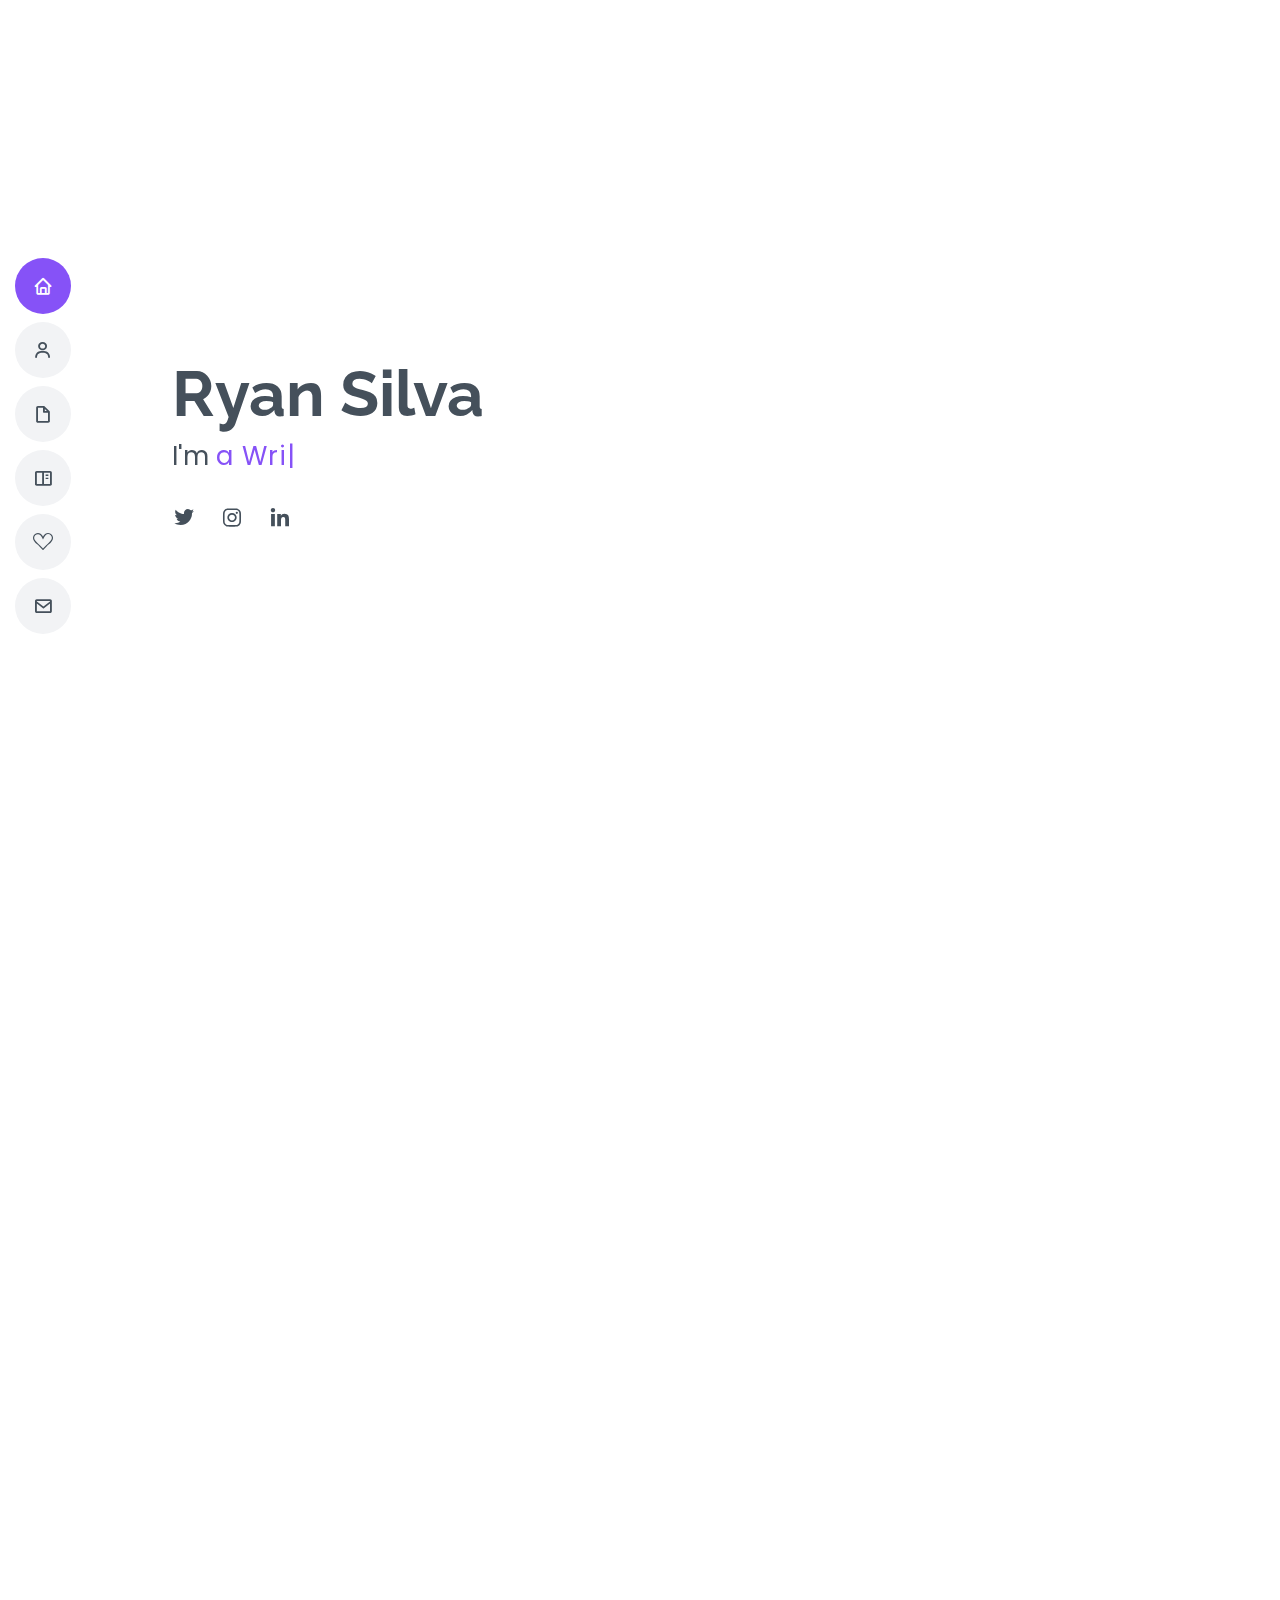
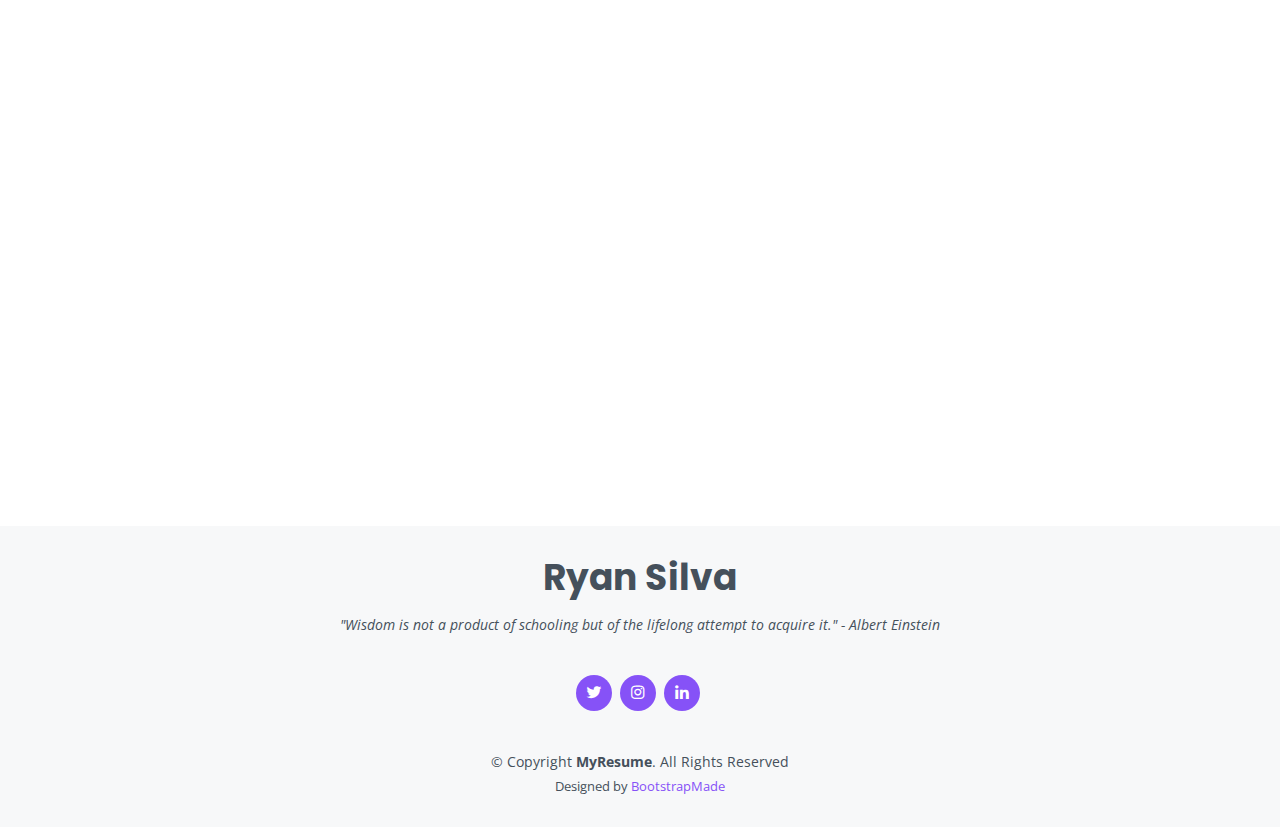
==== index.html @ c06bafd8 "Cite sources for template" ====
<!DOCTYPE html>
<html lang="en">

 <!--This website uses a template from Bootstrap Made titled "My Resume" (link in Readme.txt), I (Ryan) have altered and edited a lot of the functionality, changed the color scheme, and most of the icons to fit my needs. Most of the initial styling and html layout is due to Bootstrap Made, but I have edited the information for my own needs and desires. Some testimonials are paraphrased or created based on response.** -->

<head>
  <meta charset="utf-8">
  <meta content="width=device-width, initial-scale=1.0" name="viewport">

  <title>MyResume Bootstrap Template - Index</title>
  <meta content="" name="description">
  <meta content="" name="keywords">

  <!-- Favicons -->
  <link href="assets/img/favicon.png" rel="icon">
  <link href="assets/img/apple-touch-icon.png" rel="apple-touch-icon">

  <!-- Google Fonts -->
  <link href="https://fonts.googleapis.com/css?family=Open+Sans:300,300i,400,400i,600,600i,700,700i|Raleway:300,300i,400,400i,500,500i,600,600i,700,700i|Poppins:300,300i,400,400i,500,500i,600,600i,700,700i" rel="stylesheet">

  <!-- Vendor CSS Files -->
  <link href="assets/vendor/aos/aos.css" rel="stylesheet">
  <link href="assets/vendor/bootstrap/css/bootstrap.min.css" rel="stylesheet">
  <link href="assets/vendor/bootstrap-icons/bootstrap-icons.css" rel="stylesheet">
  <link href="assets/vendor/boxicons/css/boxicons.min.css" rel="stylesheet">
  <link href="assets/vendor/glightbox/css/glightbox.min.css" rel="stylesheet">
  <link href="assets/vendor/swiper/swiper-bundle.min.css" rel="stylesheet">

  <!-- Template Main CSS File -->
  <link href="assets/css/style.css" rel="stylesheet">

  <!-- =======================================================
  * Template Name: MyResume
  * Updated: Mar 10 2023 with Bootstrap v5.2.3
  * Template URL: https://bootstrapmade.com/free-html-bootstrap-template-my-resume/
  * Author: BootstrapMade.com
  * License: https://bootstrapmade.com/license/
  ======================================================== -->
  <!-- Google tag (gtag.js) -->
  <script async src="https://www.googletagmanager.com/gtag/js?id=G-YQ19JQ54SV"></script>
  <script>
    window.dataLayer = window.dataLayer || [];
    function gtag(){dataLayer.push(arguments);}
    gtag('js', new Date());

    gtag('config', 'G-YQ19JQ54SV');
  </script>
</head>

<body>

  <!-- ======= Mobile nav toggle button ======= -->
  <!-- <button type="button" class="mobile-nav-toggle d-xl-none"><i class="bi bi-list mobile-nav-toggle"></i></button> -->
  <i class="bi bi-list mobile-nav-toggle d-lg-none"></i>
  <!-- ======= Header ======= -->
  <header id="header" class="d-flex flex-column justify-content-center">

    <nav id="navbar" class="navbar nav-menu">
      <ul>
        <li><a href="#hero" class="nav-link scrollto active"><i class="bx bx-home"></i> <span>Home</span></a></li>
        <li><a href="#about" class="nav-link scrollto"><i class="bx bx-user"></i> <span>About</span></a></li>
        <li><a href="#resume" class="nav-link scrollto"><i class="bx bx-file-blank"></i> <span>Resume</span></a></li>
        <li><a href="#portfolio" class="nav-link scrollto"><i class="bx bx-book-content"></i> <span>Photos</span></a></li>
        <li><a href="#services" class="nav-link scrollto"><i class="bi bi-suit-heart"></i> <span>Hobbies</span></a></li>
        <li><a href="#contact" class="nav-link scrollto"><i class="bx bx-envelope"></i> <span>Contact</span></a></li>
      </ul>
    </nav><!-- .nav-menu -->

  </header><!-- End Header -->

  <!-- ======= Hero Section ======= -->
  <section id="hero" class="d-flex flex-column justify-content-center">
    <div class="container" data-aos="zoom-in" data-aos-delay="100">
      <h1>Ryan Silva</h1>
      <p>I'm <span class="typed" data-typed-items="a Writer, a Researcher, a Data Analyst, a Student, a Teacher"></span></p>
      <div class="social-links">
        <a href="https://twitter.com/r19silva" class="twitter"><i class="bx bxl-twitter"></i></a>
        <a href="https://www.instagram.com/ryan.silva19/?hl=en" class="instagram"><i class="bx bxl-instagram"></i></a>
        <a href="https://www.linkedin.com/in/ryan-silva-0abb57167" class="linkedin"><i class="bx bxl-linkedin"></i></a>
      </div>
    </div>
  </section><!-- End Hero -->

  <main id="main">

    <!-- ======= About Section ======= -->
    <section id="about" class="about">
      <div class="container" data-aos="fade-up">

        <div class="section-title">
          <h2>About</h2>
          <p>I am a passionate and hard working leader who is currently pursuing their Master's degree in Management at the McDonough School of Business at Georgetown University. My diverse and varied educational background is rooted in my personal goal for continued learning no matter the industry. I studied Health Sciences with an emphasis in Physiology and Medical Sciences at the University of Arizona where I graduated summa cum laude with a minor in Film and Television. Through my undergraduate program I demonstrated excellence in academia while balancing my role in giving back to the community and school. As President of Alpha Epsilon Delta, editor of Dr. Nfonsam's surgical oncology lab, and community volunteer, my need to support those around me has served as my guiding light. I will begin a new journey as an Analyst with Heidrick Consulting after graduation where I will have the opportunity to further my love for research and data analytics to assist clients and my team in building thoughful strategies for navigating ever-changing business conditions across numerous industries.</p>
        </div>

        <div class="row">
          <div class="col-lg-4">
            <img src="assets/img/Ryan Silva Professional Headshot 2020 copy.jpg" class="img-fluid" alt="">
          </div>
          <div class="col-lg-8 pt-4 pt-lg-0 content">
            <h3>Researcher, Analyst &amp; Writer </h3>
            <p class="fst-italic">
              My love for learning has led me through numerous field of study such as medicine, business, and film. Through all of these industries I have developed and honed my writing, presentation, and leadership skills while discovering that the perpetual pursuit of knowledge is imperative to my success. 
            </p>
            <div class="row">
              <div class="col-lg-6">
                <ul>
                  <li><i class="bi bi-chevron-right"></i> <strong>Birthday:</strong> <span>May 19, 1999</span></li>
                  <li><i class="bi bi-chevron-right"></i> <strong>Phone:</strong> <span>(480) 363-3031</span></li>
                  <li><i class="bi bi-chevron-right"></i> <strong>City:</strong> <span>Washington, D.C., USA</span></li>
                </ul>
              </div>
              <div class="col-lg-6">
                <ul>
                  <li><i class="bi bi-chevron-right"></i> <strong>Age:</strong> <span>23</span></li>
                  <li><i class="bi bi-chevron-right"></i> <strong>Degrees:</strong> <span>M.S. Management; B.S. Health Sciences</span></li>
                  <li><i class="bi bi-chevron-right"></i> <strong>Email:</strong> <span>rrs93@georgetown.edu</span></li>
                </ul>
              </div>
            </div>
            <p>
              Born and raised in Phoenix, Arizona I love the dry heat and spending time hiking trails. In my free time I thoroughly enjoy creative writing, traveling, and reading historical fiction books. I am also an avid football and basketball fan, with a preference for the Minnesota Vikings and the Phoenix Suns. 
            </p>
          </div>
        </div>

      </div>
    </section><!-- End About Section -->

    <!-- ======= Facts Section ======= -->
    <section id="facts" class="facts">
      <div class="container" data-aos="fade-up">

        <div class="section-title">
          <h2>Facts</h2>
          <p>I worked predominately in the healthcare industry during my undergrad where I used my time to volunteer and work on research aimed at improving healthcare treatments and access.
        </div>

        <div class="row">

          <div class="col-lg-3 col-md-6">
            <div class="count-box">
              <i class="bi bi-emoji-smile"></i>
              <span data-purecounter-start="0" data-purecounter-end="120" data-purecounter-duration="1" class="purecounter"></span>
              <p>Volunteer Hours</p>
            </div>
          </div>

          <div class="col-lg-3 col-md-6 mt-5 mt-md-0">
            <div class="count-box">
              <i class="bi bi-journal-richtext"></i>
              <span data-purecounter-start="0" data-purecounter-end="3" data-purecounter-duration="1" class="purecounter"></span>
              <p>Published Papers</p>
            </div>
          </div>

          <div class="col-lg-3 col-md-6 mt-5 mt-lg-0">
            <div class="count-box">
              <i class="bi bi-heart-pulse"></i>
              <span data-purecounter-start="0" data-purecounter-end="1450" data-purecounter-duration="1" class="purecounter"></span>
              <p>Clinical Hours</p>
            </div>
          </div>

          <div class="col-lg-3 col-md-6 mt-5 mt-lg-0">
            <div class="count-box">
              <i class="bi bi-award"></i>
              <span data-purecounter-start="0" data-purecounter-end="2" data-purecounter-duration="1" class="purecounter"></span>
              <p>Conference Presentations</p>
            </div>
          </div>

        </div>

      </div>
    </section><!-- End Facts Section -->

    <!-- ======= Skills Section ======= -->
    <section id="skills" class="skills section-bg">
      <div class="container" data-aos="fade-up">

        <div class="section-title">
          <h2>Skills</h2>
          <p>Business school has complemented my undergraduate research experience as I have improved my coding abilites and proficiency in data analytics softwares.</p>
        </div>

        <div class="row skills-content">

          <div class="col-lg-6">

            <div class="progress">
              <span class="skill">HTML <i class="val">80%</i></span>
              <div class="progress-bar-wrap">
                <div class="progress-bar" role="progressbar" aria-valuenow="80" aria-valuemin="0" aria-valuemax="100"></div>
              </div>
            </div>

            <div class="progress">
              <span class="skill">CSS <i class="val">70%</i></span>
              <div class="progress-bar-wrap">
                <div class="progress-bar" role="progressbar" aria-valuenow="70" aria-valuemin="0" aria-valuemax="100"></div>
              </div>
            </div>

            <div class="progress">
              <span class="skill">JavaScript <i class="val">55%</i></span>
              <div class="progress-bar-wrap">
                <div class="progress-bar" role="progressbar" aria-valuenow="55" aria-valuemin="0" aria-valuemax="100"></div>
              </div>
            </div>

          </div>

          <div class="col-lg-6">

            <div class="progress">
              <span class="skill">Tableau <i class="val">80%</i></span>
              <div class="progress-bar-wrap">
                <div class="progress-bar" role="progressbar" aria-valuenow="80" aria-valuemin="0" aria-valuemax="100"></div>
              </div>
            </div>

            <div class="progress">
              <span class="skill">R Coding <i class="val">70%</i></span>
              <div class="progress-bar-wrap">
                <div class="progress-bar" role="progressbar" aria-valuenow="70" aria-valuemin="0" aria-valuemax="100"></div>
              </div>
            </div>

            <div class="progress">
              <span class="skill">Excel <i class="val">95%</i></span>
              <div class="progress-bar-wrap">
                <div class="progress-bar" role="progressbar" aria-valuenow="95" aria-valuemin="0" aria-valuemax="100"></div>
              </div>
            </div>

          </div>

        </div>

      </div>
    </section><!-- End Skills Section -->

    <!-- ======= Resume Section ======= -->
    <section id="resume" class="resume">
      <div class="container" data-aos="fade-up">

        <div class="section-title">
          <h2>Resume</h2>
        </div>

        <div class="row">
          <div class="col-lg-6">
            <h3 class="resume-title">Summary</h3>
            <div class="resume-item pb-0">
              <h4>Ryan Silva</h4>
              <p><em>An experienced leader and actively involved student in the business/medical field with a diverse background in
                customer service, community involvement, and mentoring of fellow peers. Extensive experience with group
                oriented projects and educational disciplines who possesses a goal oriented mind-set, strong leadership skills,
                personable demeanor, and results driven attitude in an expansive range of educational and professional
                cultures. A passionate and motivated individual conversant in current and emerging medical technologies and
                research.</em></p>
              <ul>
                <li>Washington, D.C.</li>
                <li>(480) 363-3031</li>
                <li>rrs93@georgetown.edu</li>
              </ul>
            </div>

            <h3 class="resume-title">Education</h3>
            <div class="resume-item">
              <h4>Master of Science in Management</h4>
              <h5>2022 - 2023</h5>
              <p><em>Georgetown University, Washington, D.C.</em></p>
              <p>STEM designated program at the McDonough School of Business (3.96 GPA). Member of the Healthcare Business Alliance and Beta Gamma Sigma Business Honor Society. Teaching Assistant for undergraduate General Chemistry Lab and Marketing: Consumer Behaviors.</p>
            </div>
            <div class="resume-item">
              <h4>Bachelor of Science in Health Sciences - Physiology &amp; Medical Sciences</h4>
              <h5>2017 - 2021</h5>
              <p><em>University of Arizona, Tucson, AZ</em></p>
              <p>Graduated summa cum laude with honors (3.99 GPA). Published my thesis in the field of colorectal oncology. Minored in Film and Television, President and Historian of Alpha Epsilon Delta, FRONTERA (Focused Research on the Border) Intern, Chemistry 152 Preceptor, and Undergraduate Lab Researcher. </p>
            </div>

            <h3 class="resume-title">Publications</h3>
            <div class="resume-item">
              <h4>Does Preoperative Neoadjuvant Chemotherapy Impact Short-term Surgical Outcomes in Patients with Locally Advanced Colon Cancer?</h4>
              <h5>2021</h5>
              <p><em>International Journal of Colorectal Disease</em></p>
              <p><a href="https://pubmed.ncbi.nlm.nih.gov/33963914/">DOI: 10.1007/s00384-021-03949-z</a></p>
            </div>
            <div class="resume-item">
              <h4>Incidence and predictors of brain metastasis in colorectal cancer patients</h4>
              <h5>2021</h5>
              <p><em>International Journal of Colorectal Disease</em></p>
              <p><a href="https://pubmed.ncbi.nlm.nih.gov/34596736/">DOI: 10.1007/s00384-021-04041-2</a></p>
            </div>
            <div class="resume-item">
              <h4>Emergent Colectomy for Colorectal Cancer: A Comparative Analysis of Open vs. Minimally Invasive Approach</h4>
              <h5>2022</h5>
              <p><em>American Journal of Surgery</em></p>
              <p><a href="https://pubmed.ncbi.nlm.nih.gov/36307338/">DOI: 10.1016/j.amjsurg.2022.10.019</a></p>
            </div>
          </div>
          <div class="col-lg-6">
            <h3 class="resume-title">Professional Experience</h3>
            <div class="resume-item">
              <h4>General Chemistry Graduate Teaching Assistant</h4>
              <h5>2022 - Present</h5>
              <p><em>Georgetown University, Washington, DC </em></p>
              <ul>
                <li>Assessed and graded undergraduate assignments, quizzes, and lab reports while providing feedback for students in order to improve future academic submissions.</li>
                <li>Taught one section of over 20 students while supervising laboratory experiments and led recitation twice a week.</li>
                <li>Held weekly office hours for all general chemistry students to explore classroom learning objectives in greater depth and organized weekly lesson plans.</li>
              </ul>
            </div>
            <div class="resume-item">
              <h4>Undergraduate Research Assistant</h4>
              <h5>2019 - 2021</h5>
              <p><em>University of Arizona College of Medicine, Tucson, AZ</em></p>
              <ul>
                <li>Student Research Assistant in Dr. Valentine Nfonsam's Colorectal Oncology Lab</li>
                <li>Collaborated with medical students and residents as manuscript editor to investigate clinical research projects in the field of colorectal cancer and general surgery.</li>
                <li>Coordinated multiple projects as team lead while managing data collection using SPSS and R to perform multivariable regression analysis of results.</li>
                <li>Presented abstracts at local, state, and national levels while publishing three manuscripts as primary author, author, or editor in the International Journal of Colorectal Disease and The American Journal of Surgery.</li>
              </ul>
            </div>
            <div class="resume-item">
              <h4>NTEP Medical Scribe</h4>
              <h5>2019 - 2021</h5>
              <p><em>Community Health Systems - Northwest Medical Center, Tucson, AZ</em></p>
              <ul>
                <li>Documented laboratory and radiology results in patient charts using Cerner Software to ensure correctness of patients' medical history and to maintain HIPPA compliance.</li>
                <li>Recorded diagnoses as dictated by the lead emergency physician and scheduled follow-up appointments with corresponding specialists, improving discharge follow-up compliance by patients. </li>
                <li>Assisted over 20 different emergency physicians with medical charting while maintaining excellent organizational skills which increased productivity of the physician and decreased patient wait times.</li>
              </ul>
            </div>
            <div class="resume-item">
              <h4>President of Arizona Beta Chapter</h4>
              <h5>2019 - 2020</h5>
              <p><em>Alpha Epsilon Delta Honor Society, Tucson, AZ</em></p>
              <ul>
                <li>Led executive board meetings while acting as the point of contact with national office and local university government.</li>
                <li>Directed city wide relief fund to assist international students on campus and local homeless population combat the effects of COVID-19.</li>
                <li>Organized local community service events and cooperated with board members to bring in health care professionals to speak about given professions.</li>
                <li>Served as chapter delegate at 2020 National Biennial Convention in Tampa Bay, FL and published semesterly Scalpel Reports.</li>
              </ul>
            </div>
          </div>
        </div>

      </div>
    </section><!-- End Resume Section -->

    <!-- ======= Portfolio Section ======= -->
    <section id="portfolio" class="portfolio section-bg">
      <div class="container" data-aos="fade-up">

        <div class="section-title">
          <h2>Photos</h2>
        </div>

        <div class="row">
          <div class="col-lg-12 d-flex justify-content-center" data-aos="fade-up" data-aos-delay="100">
            <ul id="portfolio-flters">
              <li data-filter="*" class="filter-active">All</li>
              <li data-filter=".filter-travel">Travel</li>
              <li data-filter=".filter-school">School</li>
              <li data-filter=".filter-nature">Nature</li>
            </ul>
          </div>
        </div>

        <div class="row portfolio-container" data-aos="fade-up" data-aos-delay="200">

          <div class="col-lg-4 col-md-6 portfolio-item filter-travel">
            <div class="portfolio-wrap">
              <img src="assets/img/portfolio/Travel 1.jpeg" class="img-fluid" alt="dublin">
              <div class="portfolio-info">
                <h4>Dublin Streets</h4>
                <p>Travel</p>
                <div class="portfolio-links">
                  <a href="assets/img/portfolio/Travel 1.jpeg" data-gallery="portfolioGallery" class="portfolio-lightbox" title="Dublin Streets - 2023"><i class="bx bx-plus"></i></a>
                </div>
              </div>
            </div>
          </div>

          <div class="col-lg-4 col-md-6 portfolio-item filter-nature">
            <div class="portfolio-wrap">
              <img src="assets/img/portfolio/Nature 3.jpeg" class="img-fluid" alt="desert">
              <div class="portfolio-info">
                <h4>Phoenix Desert</h4>
                <p>Nature</p>
                <div class="portfolio-links">
                  <a href="assets/img/portfolio/Nature 3.jpeg" data-gallery="portfolioGallery" class="portfolio-lightbox" title="Phoenix Desert - 2019"><i class="bx bx-plus"></i></a>
                </div>
              </div>
            </div>
          </div>

          <div class="col-lg-4 col-md-6 portfolio-item filter-school">
            <div class="portfolio-wrap">
              <img src="assets/img/portfolio/School 1.JPEG" class="img-fluid" alt="Paola selfie">
              <div class="portfolio-info">
                <h4>Georgetown Welcome</h4>
                <p>School</p>
                <div class="portfolio-links">
                  <a href="assets/img/portfolio/School 1.JPEG" data-gallery="portfolioGallery" class="portfolio-lightbox" title="Georgetown Scavenger Hunt Team Picture - 2022"><i class="bx bx-plus"></i></a>
                </div>
              </div>
            </div>
          </div>

          <div class="col-lg-4 col-md-6 portfolio-item filter-school">
            <div class="portfolio-wrap">
              <img src="assets/img/portfolio/School 2.jpeg" class="img-fluid" alt="grad pic">
              <div class="portfolio-info">
                <h4>University of Arizona Graduation</h4>
                <p>School</p>
                <div class="portfolio-links">
                  <a href="assets/img/portfolio/School 2.jpeg" data-gallery="portfolioGallery" class="portfolio-lightbox" title="U of A Senior Year Portrait - School of Medicine - 2021"><i class="bx bx-plus"></i></a>
                </div>
              </div>
            </div>
          </div>

          <div class="col-lg-4 col-md-6 portfolio-item filter-travel">
            <div class="portfolio-wrap">
              <img src="assets/img/portfolio/Travel 5.jpeg" class="img-fluid" alt="ryan beach pic">
              <div class="portfolio-info">
                <h4>Laguna Beach Trip</h4>
                <p>Travel</p>
                <div class="portfolio-links">
                  <a href="assets/img/portfolio/Travel 5.jpeg" data-gallery="portfolioGallery" class="portfolio-lightbox" title="Laguna Beach Summer Vacation - 2022"><i class="bx bx-plus"></i></a>
                </div>
              </div>
            </div>
          </div>

          <div class="col-lg-4 col-md-6 portfolio-item filter-nature">
            <div class="portfolio-wrap">
              <img src="assets/img/portfolio/Nature 2.JPG" class="img-fluid" alt="Tucson sunset">
              <div class="portfolio-info">
                <h4>Tucson Sunsets</h4>
                <p>Nature</p>
                <div class="portfolio-links">
                  <a href="assets/img/portfolio/Nature 2.JPG" data-gallery="portfolioGallery" class="portfolio-lightbox" title="Sunset in Tucson, AZ after Monsoon Season - 2020"><i class="bx bx-plus"></i></a>
                </div>
              </div>
            </div>
          </div>

          <div class="col-lg-4 col-md-6 portfolio-item filter-travel">
            <div class="portfolio-wrap">
              <img src="assets/img/portfolio/Travel 2.jpeg" class="img-fluid" alt="Cliffs">
              <div class="portfolio-info">
                <h4>Cliffs of Moher</h4>
                <p>Travel</p>
                <div class="portfolio-links">
                  <a href="assets/img/portfolio/Travel 2.jpeg" data-gallery="portfolioGallery" class="portfolio-lightbox" title="Cliffs of Moher - Galway, Ireland - 2023"><i class="bx bx-plus"></i></a>
                </div>
              </div>
            </div>
          </div>

          <div class="col-lg-4 col-md-6 portfolio-item filter-school">
            <div class="portfolio-wrap">
              <img src="assets/img/portfolio/School 3.JPG" class="img-fluid" alt="professional friends">
              <div class="portfolio-info">
                <h4>MiM Group Picture</h4>
                <p>School</p>
                <div class="portfolio-links">
                  <a href="assets/img/portfolio/School 3.JPG" data-gallery="portfolioGallery" class="portfolio-lightbox" title="Georgetown MiM '23 Group Picture - 2022"><i class="bx bx-plus"></i></a>
                </div>
              </div>
            </div>
          </div>

          <div class="col-lg-4 col-md-6 portfolio-item filter-school">
            <div class="portfolio-wrap">
              <img src="assets/img/portfolio/School 4.jpeg" class="img-fluid" alt="Georgetown campus night">
              <div class="portfolio-info">
                <h4>Georgetown - Healy Hall</h4>
                <p>School</p>
                <div class="portfolio-links">
                  <a href="assets/img/portfolio/School 4.jpeg" data-gallery="portfolioGallery" class="portfolio-lightbox" title="Georgetown Campus - Healy Hall at Night - 2022"><i class="bx bx-plus"></i></a>
                </div>
              </div>
            </div>
          </div>

          <div class="col-lg-4 col-md-6 portfolio-item filter-travel">
            <div class="portfolio-wrap">
              <img src="assets/img/portfolio/Travel 4.jpeg" class="img-fluid" alt="trinity college">
              <div class="portfolio-info">
                <h4>Trinity College</h4>
                <p>Travel</p>
                <div class="portfolio-links">
                  <a href="assets/img/portfolio/Travel 4.jpeg" data-gallery="portfolioGallery" class="portfolio-lightbox" title="Trinity College - Ireland - 2023"><i class="bx bx-plus"></i></a>
                </div>
              </div>
            </div>
          </div>

          <div class="col-lg-4 col-md-6 portfolio-item filter-school">
            <div class="portfolio-wrap">
              <img src="assets/img/portfolio/School 5.jpeg" class="img-fluid" alt="Research Presentation">
              <div class="portfolio-info">
                <h4>Undergraduate Research Day</h4>
                <p>School</p>
                <div class="portfolio-links">
                  <a href="assets/img/portfolio/School 5.jpeg" data-gallery="portfolioGallery" class="portfolio-lightbox" title="University of Arizona Undergraduate Research Day - 2019"><i class="bx bx-plus"></i></a>
                </div>
              </div>
            </div>
          </div>

          <div class="col-lg-4 col-md-6 portfolio-item filter-nature">
            <div class="portfolio-wrap">
              <img src="assets/img/portfolio/Nature 4.jpeg" class="img-fluid" alt="laguna beach">
              <div class="portfolio-info">
                <h4>Laguna Beach Cliffs</h4>
                <p>Nature</p>
                <div class="portfolio-links">
                  <a href="assets/img/portfolio/Nature 4.jpeg" data-gallery="portfolioGallery" class="portfolio-lightbox" title="Laguna Beach Cliffs - California - 2022 "><i class="bx bx-plus"></i></a>
                </div>
              </div>
            </div>
          </div>

          <div class="col-lg-4 col-md-6 portfolio-item filter-travel">
            <div class="portfolio-wrap">
              <img src="assets/img/portfolio/Travel 3.jpeg" class="img-fluid" alt="Huaraz, Peru">
              <div class="portfolio-info">
                <h4>Huaraz, Peru</h4>
                <p>Travel</p>
                <div class="portfolio-links">
                  <a href="assets/img/portfolio/Travel 3.jpeg" data-gallery="portfolioGallery" class="portfolio-lightbox" title="Laguna 69 in Huaraz, Peru - Volunteer Abroad - 2018"><i class="bx bx-plus"></i></a>
                </div>
              </div>
            </div>
          </div>

          <div class="col-lg-4 col-md-6 portfolio-item filter-nature">
            <div class="portfolio-wrap">
              <img src="assets/img/portfolio/Nature 1.jpeg" class="img-fluid" alt="rock creek park">
              <div class="portfolio-info">
                <h4>Rock Creek Park</h4>
                <p>Nature</p>
                <div class="portfolio-links">
                  <a href="assets/img/portfolio/Nature 1.jpeg" data-gallery="portfolioGallery" class="portfolio-lightbox" title="Rock Creek Park - Washington, DC - 2022"><i class="bx bx-plus"></i></a>
                </div>
              </div>
            </div>
          </div>

          <div class="col-lg-4 col-md-6 portfolio-item filter-nature">
            <div class="portfolio-wrap">
              <img src="assets/img/portfolio/Nature 5.jpeg" class="img-fluid" alt="Flagstaff">
              <div class="portfolio-info">
                <h4>Flagstaff, AZ</h4>
                <p>Nature</p>
                <div class="portfolio-links">
                  <a href="assets/img/portfolio/Nature 5.jpeg" data-gallery="portfolioGallery" class="portfolio-lightbox" title="Arizona Snowbowl - Flagstaff, AZ - 2022"><i class="bx bx-plus"></i></a>
                </div>
              </div>
            </div>
          </div>


        </div>

      </div>
    </section><!-- End Portfolio Section -->

    <!-- ======= Hobbies (formerly Services) Section ======= -->
    <section id="services" class="services">
      <div class="container" data-aos="fade-up">

        <div class="section-title">
          <h2>Hobbies and Interests</h2>
          <p></p>
        </div>

        <div class="row">

          <div class="col-lg-4 col-md-6 d-flex align-items-stretch" data-aos="zoom-in" data-aos-delay="100">
            <div class="icon-box iconbox-blue">
              <div class="icon">
                <svg width="100" height="100" viewBox="0 0 600 600" xmlns="http://www.w3.org/2000/svg">
                  <path stroke="none" stroke-width="0" fill="#f5f5f5" d="M300,521.0016835830174C376.1290562159157,517.8887921683347,466.0731472004068,529.7835943286574,510.70327084640275,468.03025145048787C554.3714126377745,407.6079735673963,508.03601936045806,328.9844924480964,491.2728898941984,256.3432110539036C474.5976632858925,184.082847569629,479.9380746630129,96.60480741107993,416.23090153303,58.64404602377083C348.86323505073057,18.502131276798302,261.93793281208167,40.57373210992963,193.5410806939664,78.93577620505333C130.42746243093433,114.334589627462,98.30271207620316,179.96522072025542,76.75703585869454,249.04625023123273C51.97151888228291,328.5150500222984,13.704378332031375,421.85034740162234,66.52175969318436,486.19268352777647C119.04800174914682,550.1803526380478,217.28368757567262,524.383925680826,300,521.0016835830174"></path>
                </svg>
                <i class="bx bx-pencil"></i>
              </div>
              <h4><a>Writing</a></h4>
              <p>Creative writing, screenplays, and free verse poetry</p>
            </div>
          </div>

          <div class="col-lg-4 col-md-6 d-flex align-items-stretch mt-4 mt-md-0" data-aos="zoom-in" data-aos-delay="200">
            <div class="icon-box iconbox-orange ">
              <div class="icon">
                <svg width="100" height="100" viewBox="0 0 600 600" xmlns="http://www.w3.org/2000/svg">
                  <path stroke="none" stroke-width="0" fill="#f5f5f5" d="M300,582.0697525312426C382.5290701553225,586.8405444964366,449.9789794690241,525.3245884688669,502.5850820975895,461.55621195738473C556.606425686781,396.0723002908107,615.8543463187945,314.28637112970534,586.6730223649479,234.56875336149918C558.9533121215079,158.8439757836574,454.9685369536778,164.00468322053177,381.49747125262974,130.76875717737553C312.15926192815925,99.40240125094834,248.97055460311594,18.661163978235184,179.8680185752513,50.54337015887873C110.5421016452524,82.52863877960104,119.82277516462835,180.83849132639028,109.12597500060166,256.43424936330496C100.08760227029461,320.3096726198365,92.17705696193138,384.0621239912766,124.79988738764834,439.7174275375508C164.83382741302287,508.01625554203684,220.96474134820875,577.5009287672846,300,582.0697525312426"></path>
                </svg>
                <i class="bi bi-camera-reels"></i>
              </div>
              <h4><a>Film and Television</a></h4>
              <p>Favorite films: The Social Network, Everything Everywhere All at Once, and La La Land</p>
            </div>
          </div>

          <div class="col-lg-4 col-md-6 d-flex align-items-stretch mt-4 mt-lg-0" data-aos="zoom-in" data-aos-delay="300">
            <div class="icon-box iconbox-pink">
              <div class="icon">
                <svg width="100" height="100" viewBox="0 0 600 600" xmlns="http://www.w3.org/2000/svg">
                  <path stroke="none" stroke-width="0" fill="#f5f5f5" d="M300,541.5067337569781C382.14930387511276,545.0595476570109,479.8736841581634,548.3450877840088,526.4010558755058,480.5488172755941C571.5218469581645,414.80211281144784,517.5187510058486,332.0715597781072,496.52539010469104,255.14436215662573C477.37192572678356,184.95920475031193,473.57363656557914,105.61284051026155,413.0603344069578,65.22779650032875C343.27470386102294,18.654635553484475,251.2091493199835,5.337323636656869,175.0934190732945,40.62881213300186C97.87086631185822,76.43348514350839,51.98124368387456,156.15599469081315,36.44837278890362,239.84606092416172C21.716077023791087,319.22268207091537,43.775223500013084,401.1760424656574,96.891909868211,461.97329694683043C147.22146801428983,519.5804099606455,223.5754009179313,538.201503339737,300,541.5067337569781"></path>
                </svg>
                <i class="bi bi-journal-medical"></i>
              </div>
              <h4><a>Surgical Research</a></h4>
              <p>General surgery, surgical oncology, and plastic surgery</p>
            </div>
          </div>

          <div class="col-lg-4 col-md-6 d-flex align-items-stretch mt-4" data-aos="zoom-in" data-aos-delay="100">
            <div class="icon-box iconbox-yellow">
              <div class="icon">
                <svg width="100" height="100" viewBox="0 0 600 600" xmlns="http://www.w3.org/2000/svg">
                  <path stroke="none" stroke-width="0" fill="#f5f5f5" d="M300,503.46388370962813C374.79870501325706,506.71871716319447,464.8034551963731,527.1746412648533,510.4981551193396,467.86667711651364C555.9287308511215,408.9015244558933,512.6030010748507,327.5744911775523,490.211057578863,256.5855673507754C471.097692560561,195.9906835881958,447.69079081568157,138.11976852964426,395.19560036434837,102.3242989838813C329.3053358748298,57.3949838291264,248.02791733380457,8.279543830951368,175.87071277845988,42.242879143198664C103.41431057327972,76.34704239035025,93.79494320519305,170.9812938413882,81.28167332365135,250.07896920659033C70.17666984294237,320.27484674793965,64.84698225790005,396.69656628748305,111.28512138212992,450.4950937839243C156.20124167950087,502.5303643271138,231.32542653798444,500.4755392045468,300,503.46388370962813"></path>
                </svg>
                <i class="bi bi-sun"></i>
              </div>
              <h4><a>Hiking and Running</a></h4>
              <p>Favorite hike was Laguna 69 in Huaraz, Peru. Favorite in AZ is Upper Huckaby Hiking Trail in Sedona</p>
            </div>
          </div>

          <div class="col-lg-4 col-md-6 d-flex align-items-stretch mt-4" data-aos="zoom-in" data-aos-delay="200">
            <div class="icon-box iconbox-red">
              <div class="icon">
                <svg width="100" height="100" viewBox="0 0 600 600" xmlns="http://www.w3.org/2000/svg">
                  <path stroke="none" stroke-width="0" fill="#f5f5f5" d="M300,532.3542879108572C369.38199826031484,532.3153073249985,429.10787420159085,491.63046689027357,474.5244479745417,439.17860296908856C522.8885846962883,383.3225815378663,569.1668002868075,314.3205725914397,550.7432151929288,242.7694973846089C532.6665558377875,172.5657663291529,456.2379748765914,142.6223662098291,390.3689995646985,112.34683881706744C326.66090330228417,83.06452184765237,258.84405631176094,53.51806209861945,193.32584062364296,78.48882559362697C121.61183558270385,105.82097193414197,62.805066853699245,167.19869350419734,48.57481801355237,242.6138429142374C34.843463184063346,315.3850353017275,76.69343916112496,383.4422959591041,125.22947124332185,439.3748458443577C170.7312796277747,491.8107796887764,230.57421082200815,532.3932930995766,300,532.3542879108572"></path>
                </svg>
                <i class="bi bi-camera"></i>
              </div>
              <h4><a>Photography</a></h4>
              <p>Passion for nature photography: landscapes and macros</p>
            </div>
          </div>

          <div class="col-lg-4 col-md-6 d-flex align-items-stretch mt-4" data-aos="zoom-in" data-aos-delay="300">
            <div class="icon-box iconbox-teal">
              <div class="icon">
                <svg width="100" height="100" viewBox="0 0 600 600" xmlns="http://www.w3.org/2000/svg">
                  <path stroke="none" stroke-width="0" fill="#f5f5f5" d="M300,566.797414625762C385.7384707136149,576.1784315230908,478.7894351017131,552.8928747891023,531.9192734346935,484.94944893311C584.6109503024035,417.5663521118492,582.489472248146,322.67544863468447,553.9536738515405,242.03673114598146C529.1557734026468,171.96086150256528,465.24506316201064,127.66468636344209,395.9583748389544,100.7403814666027C334.2173773831606,76.7482773500951,269.4350130405921,84.62216499799875,207.1952322260088,107.2889140133804C132.92018162631612,134.33871894543012,41.79353780512637,160.00259165414826,22.644507872594943,236.69541883565114C3.319112789854554,314.0945973066697,72.72355303640163,379.243833228382,124.04198916343866,440.3218312028393C172.9286146004772,498.5055451809895,224.45579914871206,558.5317968840102,300,566.797414625762"></path>
                </svg>
                <i class="bi bi-basket2"></i>
              </div>
              <h4><a>Cooking</a></h4>
              <p>Avid but novice chef, inspired by Chef's Table, I cook a mean baked salmon and love to grill </p>
            </div>
          </div>

        </div>

      </div>
    </section><!-- End Services Section -->

    <!-- ======= Testimonials Section ======= -->
    <section id="testimonials" class="testimonials section-bg">
      <div class="container" data-aos="fade-up">

        <div class="section-title">
          <h2>Testimonials</h2>
        </div>

        <div class="testimonials-slider swiper" data-aos="fade-up" data-aos-delay="100">
          <div class="swiper-wrapper">

            <div class="swiper-slide">
              <div class="testimonial-item">
                <img src="assets/img/testimonials/valentine_nfonsam.jpeg" class="testimonial-img" alt="Dr. Nfonsam pic">
                <h3>Dr. Valentine Nfonsam</h3>
                <h4>Mentor &amp; Surgeon</h4>
                <p>
                  <i class="bx bxs-quote-alt-left quote-icon-left"></i>
                  Ryan has been a value asset to our research group through his unwavering dedication to hard work. His enthusiasm and eagerness to take on challenges has been critical to our team, and I am confident that he will continue to excel in his future endeavors.**
                  <i class="bx bxs-quote-alt-right quote-icon-right"></i>
                </p>
              </div>
            </div><!-- End testimonial item -->

            <div class="swiper-slide">
              <div class="testimonial-item">
                <img src="assets/img/testimonials/Andrew_rehr.png" class="testimonial-img" alt="andrew rehr pic">
                <h3>Andrew Rehr</h3>
                <h4>Consultant</h4>
                <p>
                  <i class="bx bxs-quote-alt-left quote-icon-left"></i>
                  Ryan has been instrumental in our team's success, thanks to his ability to foster collaboration and commitment to achieving common goals. It's inspiring to work with someone who consistently goes above and beyond to help his teammates.**
                  <i class="bx bxs-quote-alt-right quote-icon-right"></i>
                </p>
              </div>
            </div><!-- End testimonial item -->

            <div class="swiper-slide">
              <div class="testimonial-item">
                <img src="assets/img/testimonials/deandre-nicholson.PNG" class="testimonial-img" alt="deandre nicholson pic">
                <h3>Deandre Nicholson</h3>
                <h4>Marketing Director</h4>
                <p>
                  <i class="bx bxs-quote-alt-left quote-icon-left"></i>
                  Ryan's passion for learning is truly inspiring. His curiosity and eagerness to explore new ideas are a testament to his natural love for learning. With his dedication, I have no doubt he will go far in his academic and professional pursuits.**
                  <i class="bx bxs-quote-alt-right quote-icon-right"></i>
                </p>
              </div>
            </div><!-- End testimonial item -->

            <div class="swiper-slide">
              <div class="testimonial-item">
                <img src="assets/img/testimonials/adam-tejada.PNG" class="testimonial-img" alt="adam tejada pic">
                <h3>Adam Tejada</h3>
                <h4>Mechanical Engineer</h4>
                <p>
                  <i class="bx bxs-quote-alt-left quote-icon-left"></i>
                  Ryan's fantastic sense of humor and easy-going nature make him a pleasure to work with. He always goes above and beyond to help his colleagues and brings an infectious positivity to the team dynamic.**
                  <i class="bx bxs-quote-alt-right quote-icon-right"></i>
                </p>
              </div>
            </div><!-- End testimonial item -->

            <div class="swiper-slide">
              <div class="testimonial-item">
                <img src="assets/img/testimonials/sam-dando.JPG" class="testimonial-img" alt="Sam Dando pic">
                <h3>Samantha Dando</h3>
                <h4>Pharmacy Student</h4>
                <p>
                  <i class="bx bxs-quote-alt-left quote-icon-left"></i>
                  Ryan is a true force to be reckoned with. It's clear that he takes pride in everything he does. Working alongside him has been a truly inspiring experience, and I have no doubt that his commitment to excellence will take him far in his career.**
                  <i class="bx bxs-quote-alt-right quote-icon-right"></i>
                </p>
              </div>
            </div><!-- End testimonial item -->

          </div>
          <div class="swiper-pagination"></div>
        </div>

      </div>
    </section><!-- End Testimonials Section -->

    <!-- ======= Contact Section ======= -->
    <section id="contact" class="contact">
      <div class="container" data-aos="fade-up">

        <div class="section-title">
          <h2>Contact</h2>
        </div>

        <div class="row mt-1">

          <div class="col-lg-4">
            <div class="info">
              <div class="address">
                <i class="bi bi-geo-alt"></i>
                <h4>Location:</h4>
                <p>Washington, DC, USA</p>
              </div>

              <div class="email">
                <i class="bi bi-envelope"></i>
                <h4>Email:</h4>
                <p>rrs93@georgetown.edu</p>
              </div>

              <div class="phone">
                <i class="bi bi-phone"></i>
                <h4>Call:</h4>
                <p>+1 (480) 363-3031</p>
              </div>

            </div>

          </div>

          <div class="col-lg-8 mt-5 mt-lg-0">

            <form action="forms/contact.php" method="post" role="form" class="php-email-form">
              <div class="row">
                <div class="col-md-6 form-group">
                  <input type="text" name="name" class="form-control" id="name" placeholder="Your Name" required>
                </div>
                <div class="col-md-6 form-group mt-3 mt-md-0">
                  <input type="email" class="form-control" name="email" id="email" placeholder="Your Email" required>
                </div>
              </div>
              <div class="form-group mt-3">
                <input type="text" class="form-control" name="subject" id="subject" placeholder="Subject" required>
              </div>
              <div class="form-group mt-3">
                <textarea class="form-control" name="message" rows="5" placeholder="Message" required></textarea>
              </div>
              <div class="my-3">
                <div class="loading">Loading</div>
                <div class="error-message"></div>
                <div class="sent-message">Your message has been sent. Thank you!</div>
              </div>
              <div class="text-center"><button type="submit">Send Message</button></div>
            </form>

          </div>

        </div>

      </div>
    </section><!-- End Contact Section -->

  </main><!-- End #main -->

  <!-- ======= Footer ======= -->
  <footer id="footer">
    <div class="container">
      <h3>Ryan Silva</h3>
      <p>"Wisdom is not a product of schooling but of the lifelong attempt to acquire it." - Albert Einstein</p>
      <div class="social-links">
        <a href="https://twitter.com/r19silva" class="twitter"><i class="bx bxl-twitter"></i></a>
        <a href="https://www.instagram.com/ryan.silva19/?hl=en" class="instagram"><i class="bx bxl-instagram"></i></a>
        <a href="https://www.linkedin.com/in/ryan-silva-0abb57167" class="linkedin"><i class="bx bxl-linkedin"></i></a>
      </div>
      <div class="copyright">
        &copy; Copyright <strong><span>MyResume</span></strong>. All Rights Reserved
      </div>
      <div class="credits">
        <!-- All the links in the footer should remain intact. -->
        <!-- You can delete the links only if you purchased the pro version. -->
        <!-- Licensing information: [license-url] -->
        <!-- Purchase the pro version with working PHP/AJAX contact form: https://bootstrapmade.com/free-html-bootstrap-template-my-resume/ -->
        Designed by <a href="https://bootstrapmade.com/">BootstrapMade</a>
      </div>
    </div>
  </footer><!-- End Footer -->

  <div id="preloader"></div>
  <a href="#" class="back-to-top d-flex align-items-center justify-content-center"><i class="bi bi-arrow-up-short"></i></a>

  <!-- Vendor JS Files -->
  <script src="assets/vendor/purecounter/purecounter_vanilla.js"></script>
  <script src="assets/vendor/aos/aos.js"></script>
  <script src="assets/vendor/bootstrap/js/bootstrap.bundle.min.js"></script>
  <script src="assets/vendor/glightbox/js/glightbox.min.js"></script>
  <script src="assets/vendor/isotope-layout/isotope.pkgd.min.js"></script>
  <script src="assets/vendor/swiper/swiper-bundle.min.js"></script>
  <script src="assets/vendor/typed.js/typed.min.js"></script>
  <script src="assets/vendor/waypoints/noframework.waypoints.js"></script>
  <script src="assets/vendor/php-email-form/validate.js"></script>

  <!-- Template Main JS File -->
  <script src="assets/js/main.js"></script>

</body>

</html>
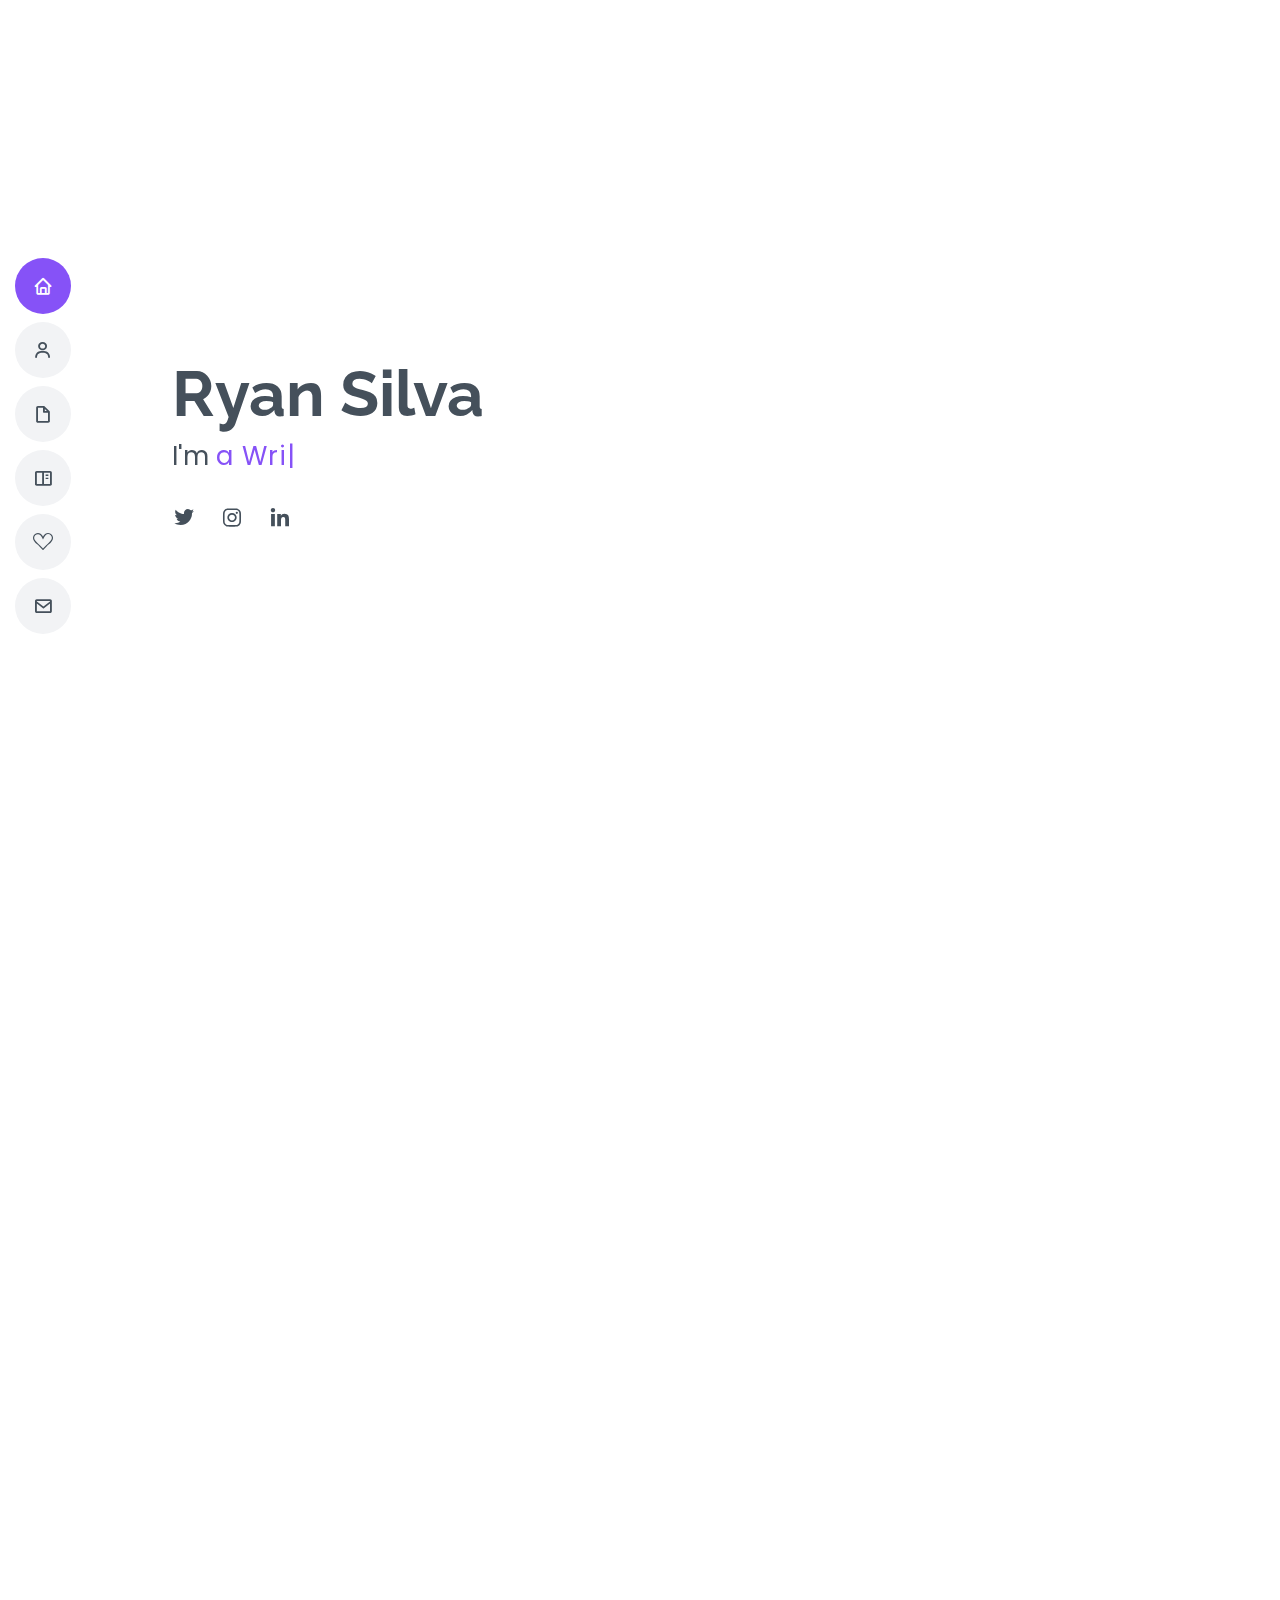
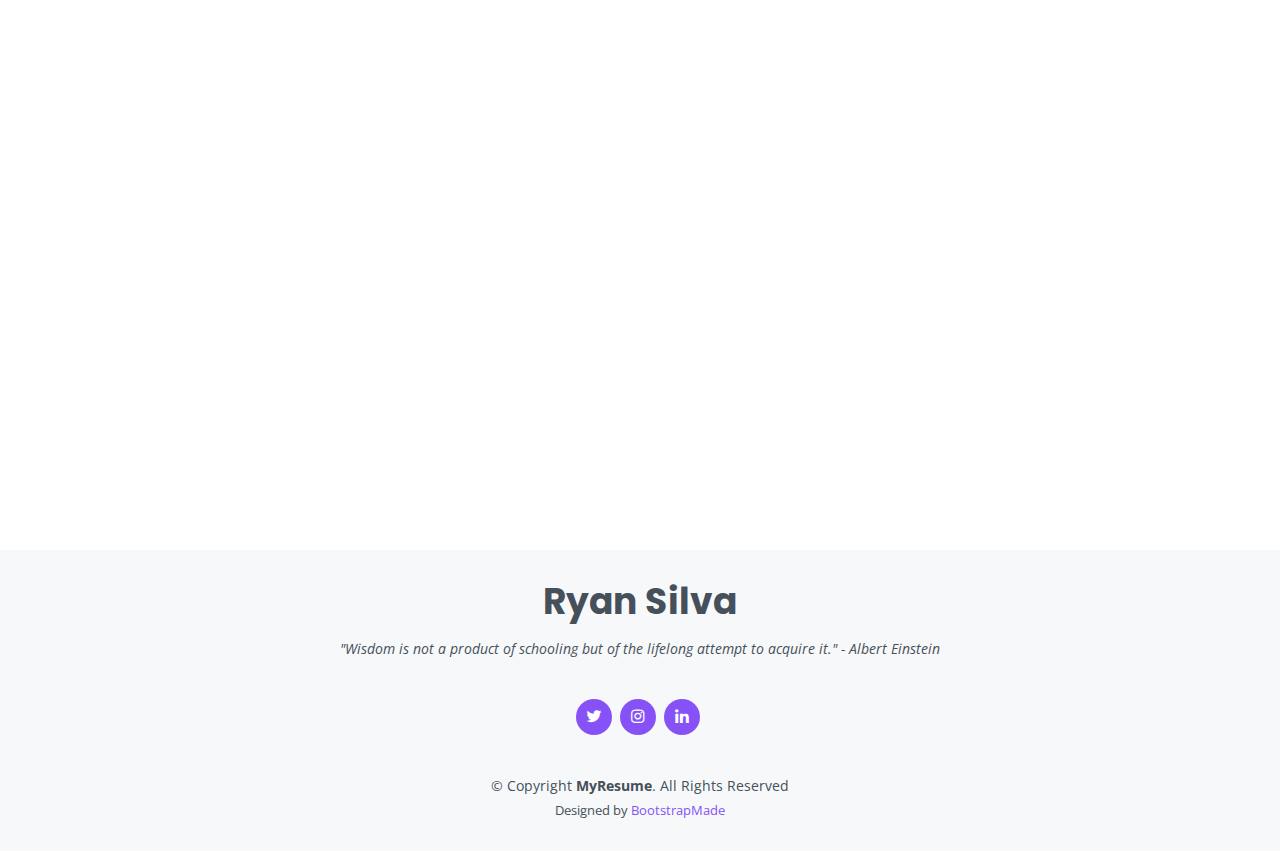
==== commit b6e46afc: "Hobbies icon fix sizing" ====
--- a/index.html
+++ b/index.html
@@ -583,7 +583,7 @@
 
         <div class="row">
 
-          <div class="col-lg-4 col-md-6 d-flex align-items-stretch" data-aos="zoom-in" data-aos-delay="100">
+          <div class="col-lg-4 col-md-6 d-flex align-items-stretch mt-4" data-aos="zoom-in" data-aos-delay="100">
             <div class="icon-box iconbox-blue">
               <div class="icon">
                 <svg width="100" height="100" viewBox="0 0 600 600" xmlns="http://www.w3.org/2000/svg">
@@ -592,11 +592,11 @@
                 <i class="bx bx-pencil"></i>
               </div>
               <h4><a>Writing</a></h4>
-              <p>Creative writing, screenplays, and free verse poetry</p>
-            </div>
-          </div>
-
-          <div class="col-lg-4 col-md-6 d-flex align-items-stretch mt-4 mt-md-0" data-aos="zoom-in" data-aos-delay="200">
+              <p>Enjoy creative writing, screenplays, weekly journaling, and free verse poetry</p>
+            </div>
+          </div>
+
+          <div class="col-lg-4 col-md-6 d-flex align-items-stretch mt-4" data-aos="zoom-in" data-aos-delay="200">
             <div class="icon-box iconbox-orange ">
               <div class="icon">
                 <svg width="100" height="100" viewBox="0 0 600 600" xmlns="http://www.w3.org/2000/svg">
@@ -609,7 +609,7 @@
             </div>
           </div>
 
-          <div class="col-lg-4 col-md-6 d-flex align-items-stretch mt-4 mt-lg-0" data-aos="zoom-in" data-aos-delay="300">
+          <div class="col-lg-4 col-md-6 d-flex align-items-stretch mt-4" data-aos="zoom-in" data-aos-delay="300">
             <div class="icon-box iconbox-pink">
               <div class="icon">
                 <svg width="100" height="100" viewBox="0 0 600 600" xmlns="http://www.w3.org/2000/svg">
@@ -618,7 +618,7 @@
                 <i class="bi bi-journal-medical"></i>
               </div>
               <h4><a>Surgical Research</a></h4>
-              <p>General surgery, surgical oncology, and plastic surgery</p>
+              <p>Interest and experience in: General surgery, surgical oncology, and plastic surgery</p>
             </div>
           </div>
 
@@ -644,7 +644,7 @@
                 <i class="bi bi-camera"></i>
               </div>
               <h4><a>Photography</a></h4>
-              <p>Passion for nature photography: landscapes and macros</p>
+              <p>Passion for nature and city photography: landscapes, macros, and abtract</p>
             </div>
           </div>
 
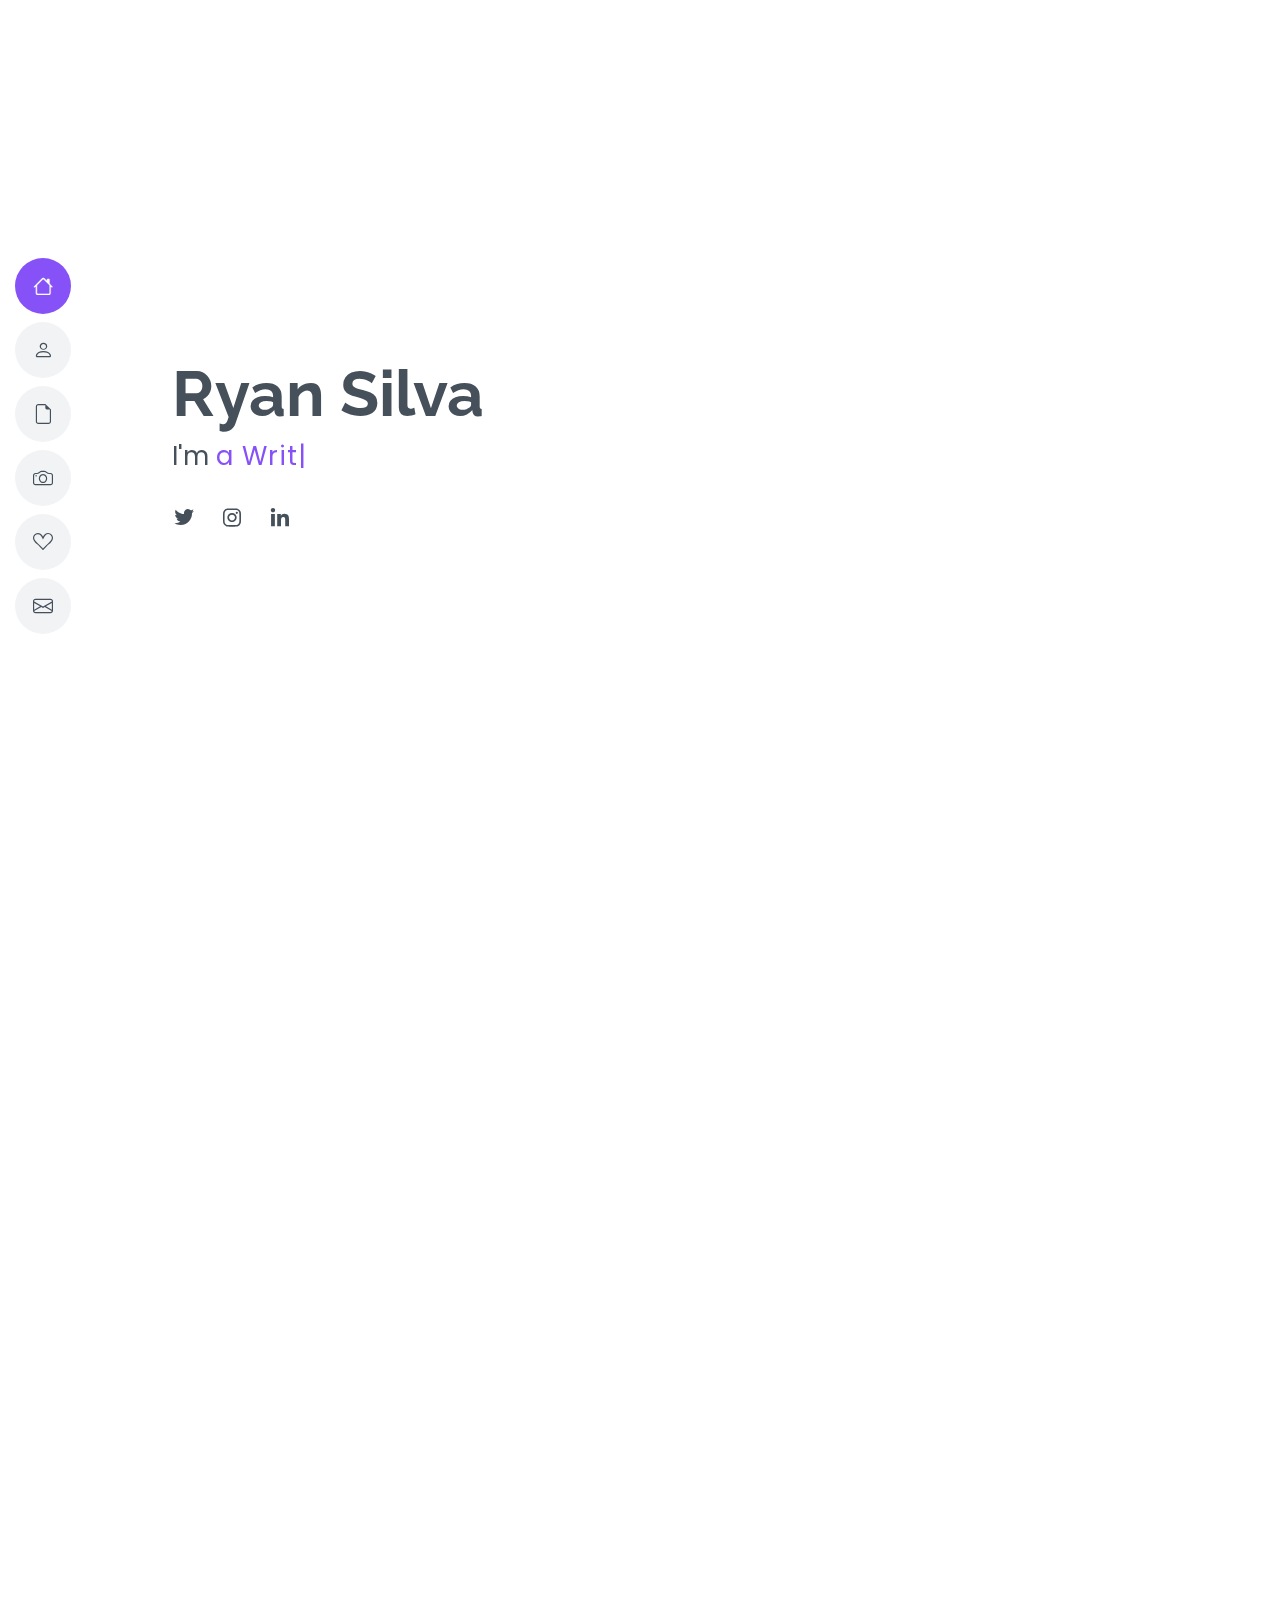
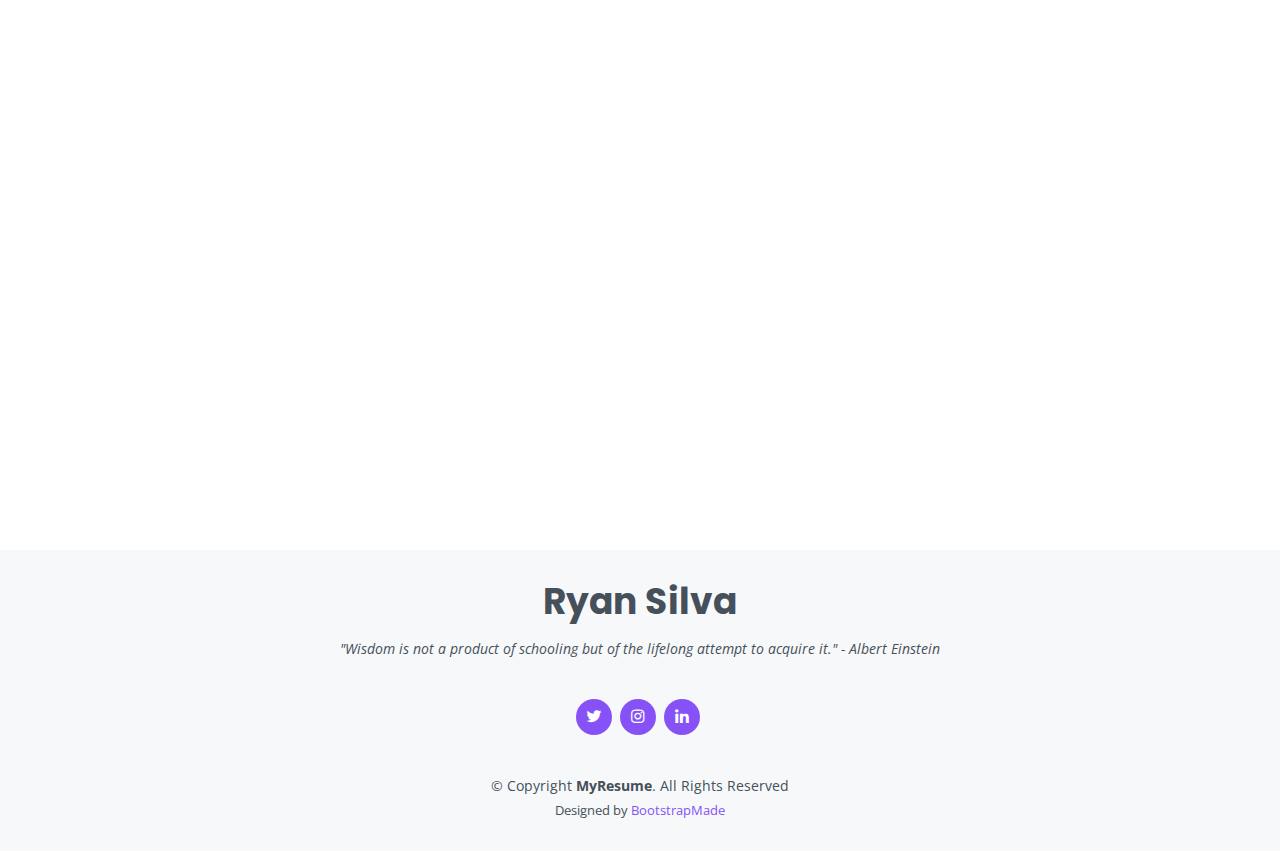
==== commit 969a406e: "Small Icon changes (bi)" ====
--- a/index.html
+++ b/index.html
@@ -7,13 +7,13 @@
   <meta charset="utf-8">
   <meta content="width=device-width, initial-scale=1.0" name="viewport">
 
-  <title>MyResume Bootstrap Template - Index</title>
+  <title>Ryan Silva's Personal Website</title>
   <meta content="" name="description">
   <meta content="" name="keywords">
 
   <!-- Favicons -->
-  <link href="assets/img/favicon.png" rel="icon">
-  <link href="assets/img/apple-touch-icon.png" rel="apple-touch-icon">
+  <link href="assets/img/Ryan Silva Professional Headshot 2020 copy.jpg" rel="icon">
+  <link href="assets/img/Ryan Silva Professional Headshot 2020 copy.jpg" rel="apple-touch-icon">
 
   <!-- Google Fonts -->
   <link href="https://fonts.googleapis.com/css?family=Open+Sans:300,300i,400,400i,600,600i,700,700i|Raleway:300,300i,400,400i,500,500i,600,600i,700,700i|Poppins:300,300i,400,400i,500,500i,600,600i,700,700i" rel="stylesheet">
@@ -57,12 +57,12 @@
 
     <nav id="navbar" class="navbar nav-menu">
       <ul>
-        <li><a href="#hero" class="nav-link scrollto active"><i class="bx bx-home"></i> <span>Home</span></a></li>
-        <li><a href="#about" class="nav-link scrollto"><i class="bx bx-user"></i> <span>About</span></a></li>
-        <li><a href="#resume" class="nav-link scrollto"><i class="bx bx-file-blank"></i> <span>Resume</span></a></li>
-        <li><a href="#portfolio" class="nav-link scrollto"><i class="bx bx-book-content"></i> <span>Photos</span></a></li>
+        <li><a href="#hero" class="nav-link scrollto active"><i class="bi bi-house"></i> <span>Home</span></a></li>
+        <li><a href="#about" class="nav-link scrollto"><i class="bi bi-person"></i> <span>About</span></a></li>
+        <li><a href="#resume" class="nav-link scrollto"><i class="bi bi-file-earmark"></i> <span>Resume</span></a></li>
+        <li><a href="#portfolio" class="nav-link scrollto"><i class="bi bi-camera"></i> <span>Photos</span></a></li>
         <li><a href="#services" class="nav-link scrollto"><i class="bi bi-suit-heart"></i> <span>Hobbies</span></a></li>
-        <li><a href="#contact" class="nav-link scrollto"><i class="bx bx-envelope"></i> <span>Contact</span></a></li>
+        <li><a href="#contact" class="nav-link scrollto"><i class="bi bi-envelope"></i> <span>Contact</span></a></li>
       </ul>
     </nav><!-- .nav-menu -->
 
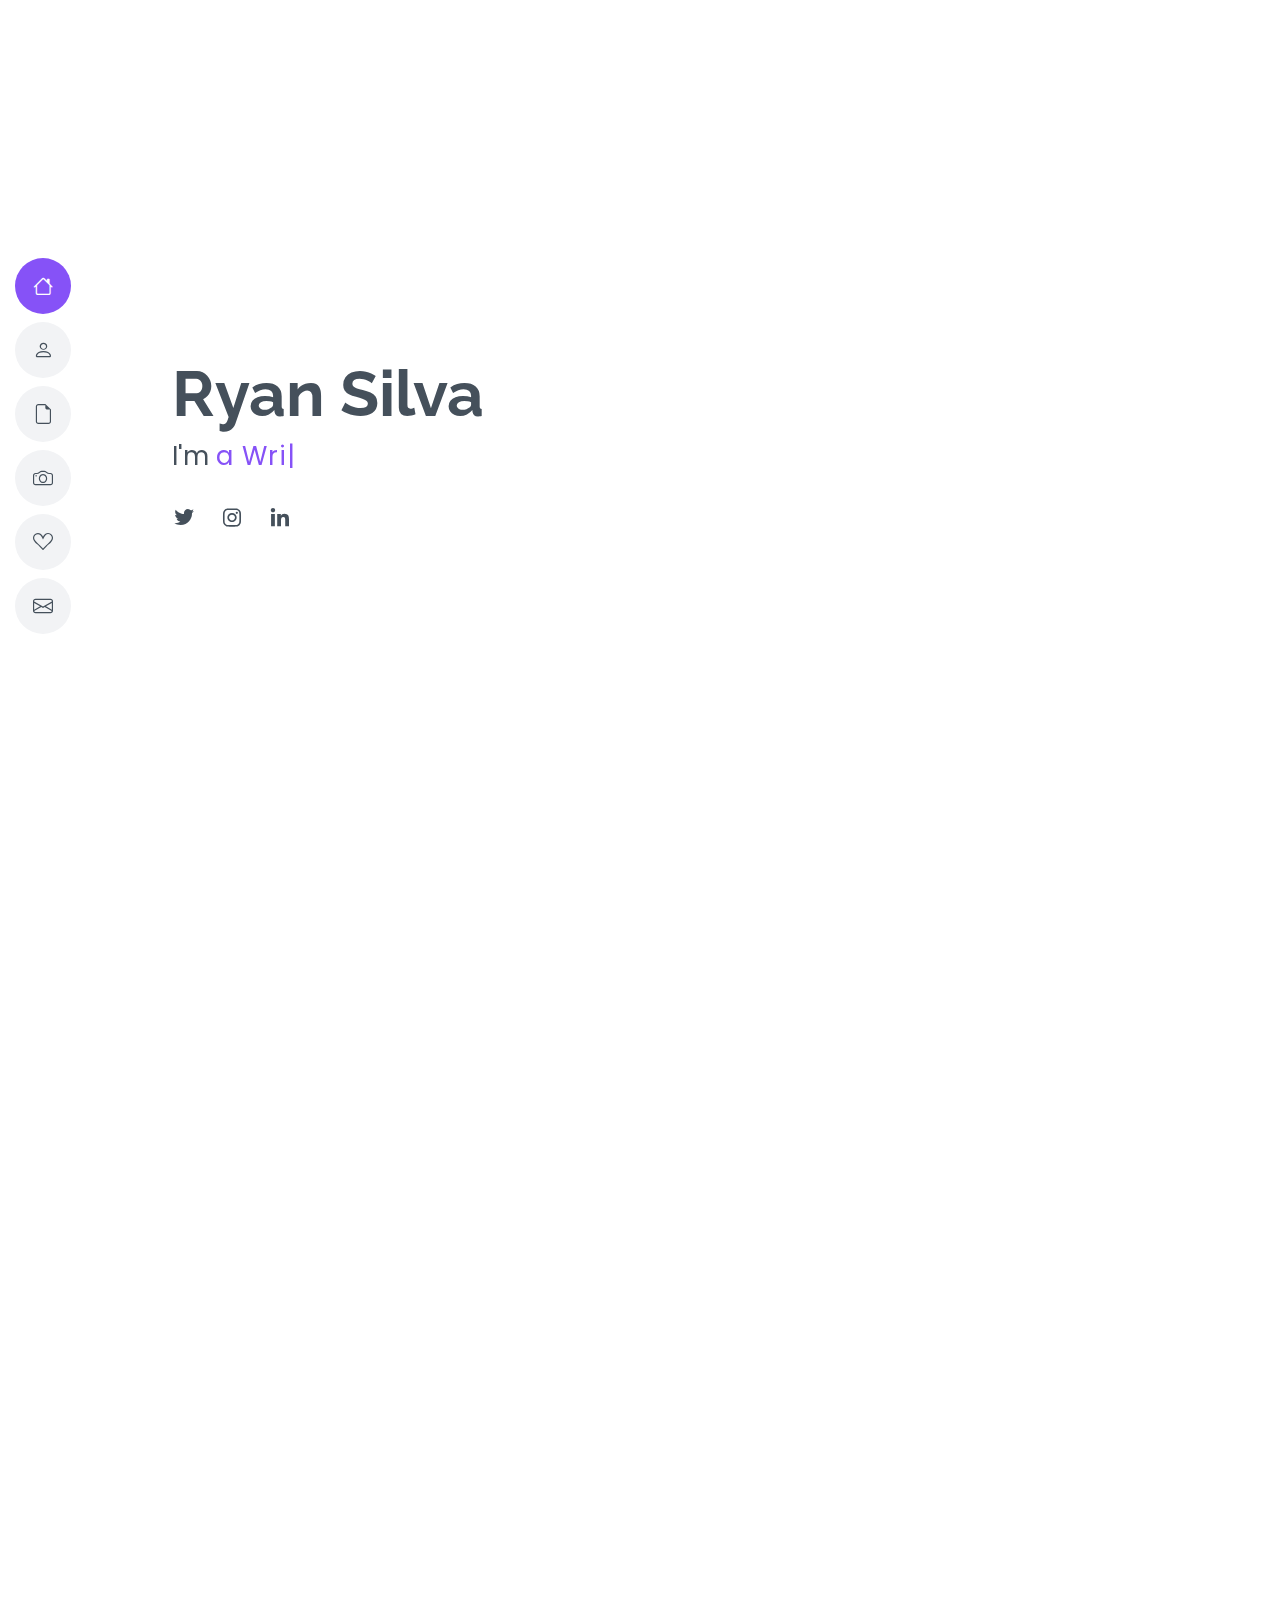
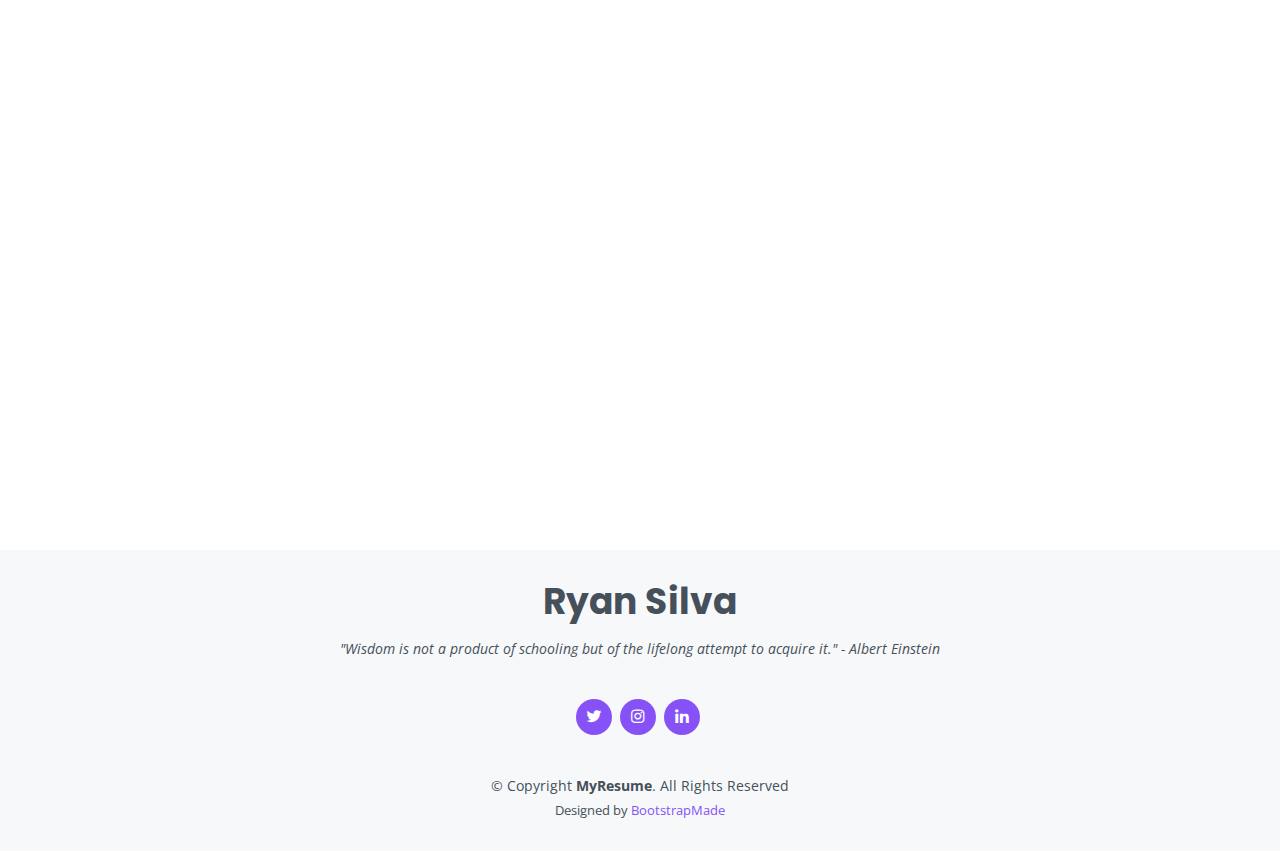
==== commit ba7b63d3: "Alter Publications Order" ====
--- a/index.html
+++ b/index.html
@@ -282,10 +282,10 @@
 
             <h3 class="resume-title">Publications</h3>
             <div class="resume-item">
-              <h4>Does Preoperative Neoadjuvant Chemotherapy Impact Short-term Surgical Outcomes in Patients with Locally Advanced Colon Cancer?</h4>
-              <h5>2021</h5>
-              <p><em>International Journal of Colorectal Disease</em></p>
-              <p><a href="https://pubmed.ncbi.nlm.nih.gov/33963914/">DOI: 10.1007/s00384-021-03949-z</a></p>
+              <h4>Emergent Colectomy for Colorectal Cancer: A Comparative Analysis of Open vs. Minimally Invasive Approach</h4>
+              <h5>2022</h5>
+              <p><em>American Journal of Surgery</em></p>
+              <p><a href="https://pubmed.ncbi.nlm.nih.gov/36307338/">DOI: 10.1016/j.amjsurg.2022.10.019</a></p>
             </div>
             <div class="resume-item">
               <h4>Incidence and predictors of brain metastasis in colorectal cancer patients</h4>
@@ -294,10 +294,10 @@
               <p><a href="https://pubmed.ncbi.nlm.nih.gov/34596736/">DOI: 10.1007/s00384-021-04041-2</a></p>
             </div>
             <div class="resume-item">
-              <h4>Emergent Colectomy for Colorectal Cancer: A Comparative Analysis of Open vs. Minimally Invasive Approach</h4>
-              <h5>2022</h5>
-              <p><em>American Journal of Surgery</em></p>
-              <p><a href="https://pubmed.ncbi.nlm.nih.gov/36307338/">DOI: 10.1016/j.amjsurg.2022.10.019</a></p>
+              <h4>Does Preoperative Neoadjuvant Chemotherapy Impact Short-term Surgical Outcomes in Patients with Locally Advanced Colon Cancer?</h4>
+              <h5>2021</h5>
+              <p><em>International Journal of Colorectal Disease</em></p>
+              <p><a href="https://pubmed.ncbi.nlm.nih.gov/33963914/">DOI: 10.1007/s00384-021-03949-z</a></p>
             </div>
           </div>
           <div class="col-lg-6">
